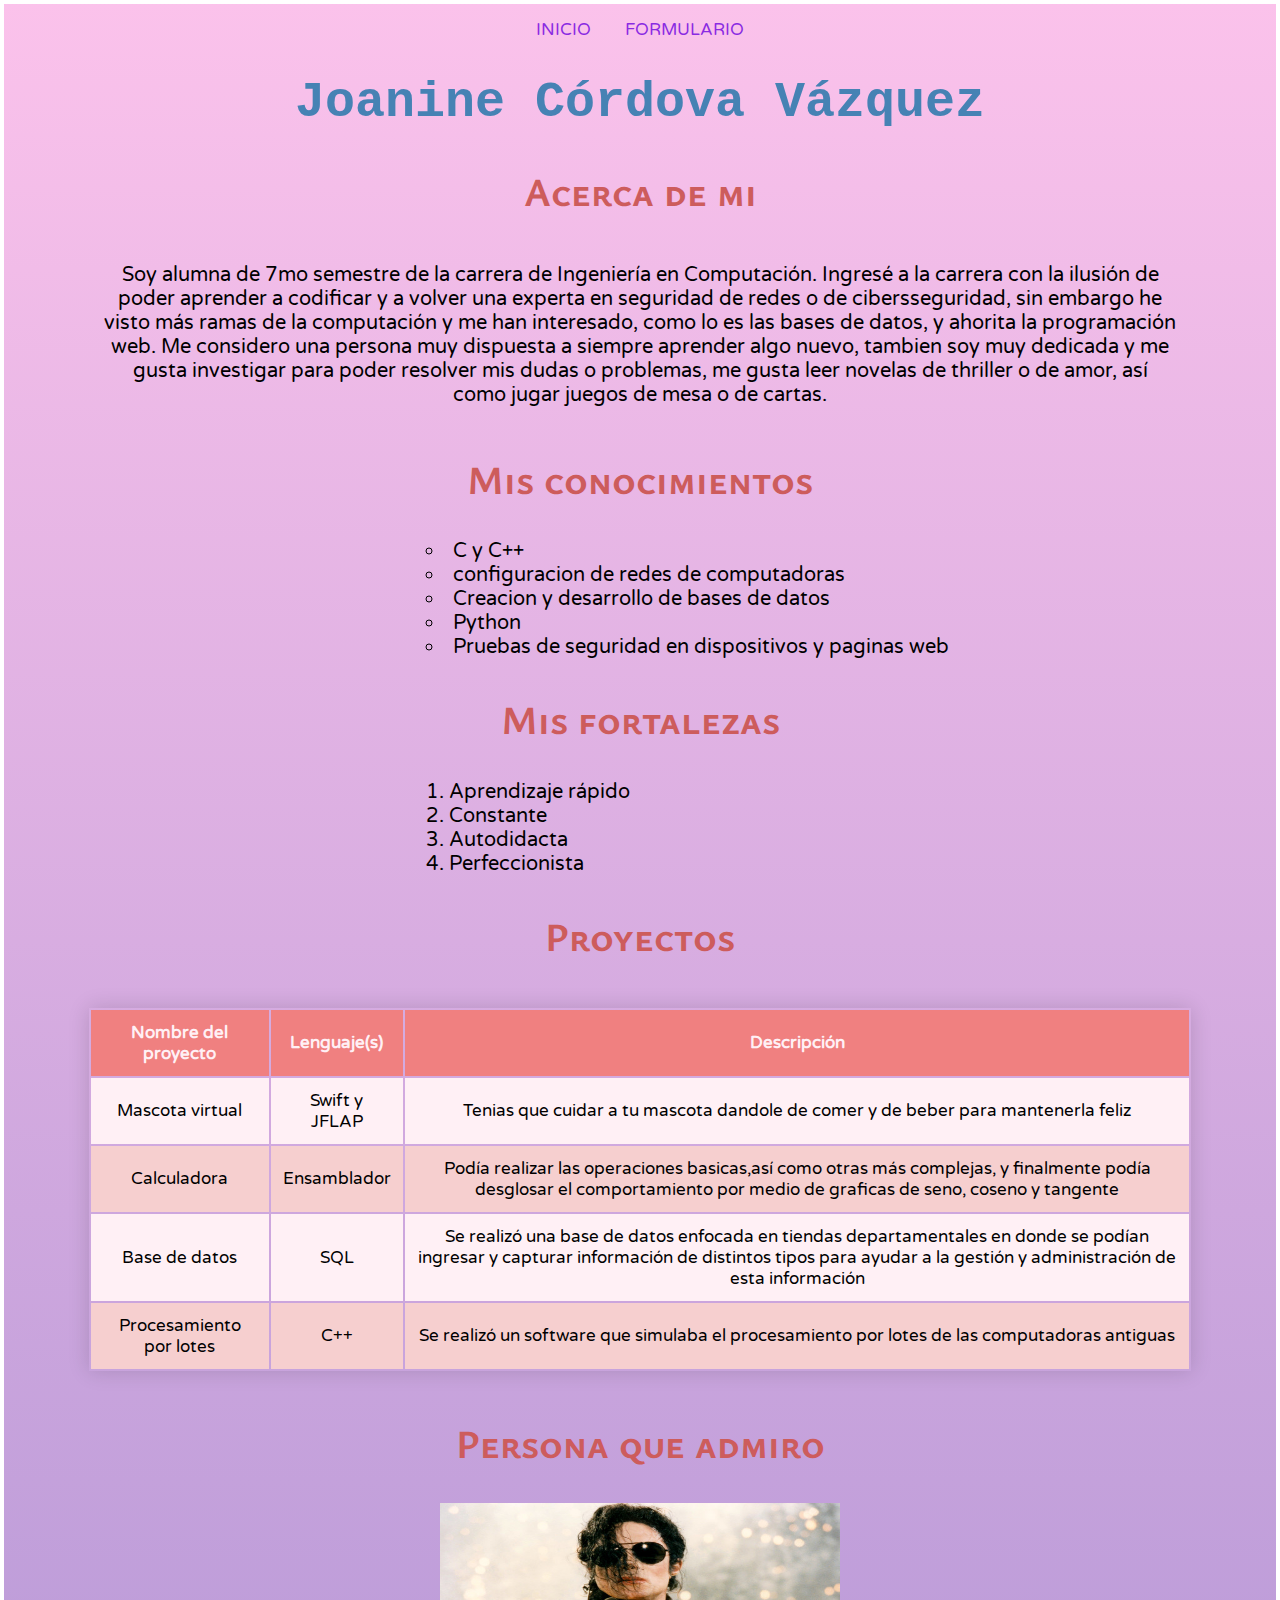
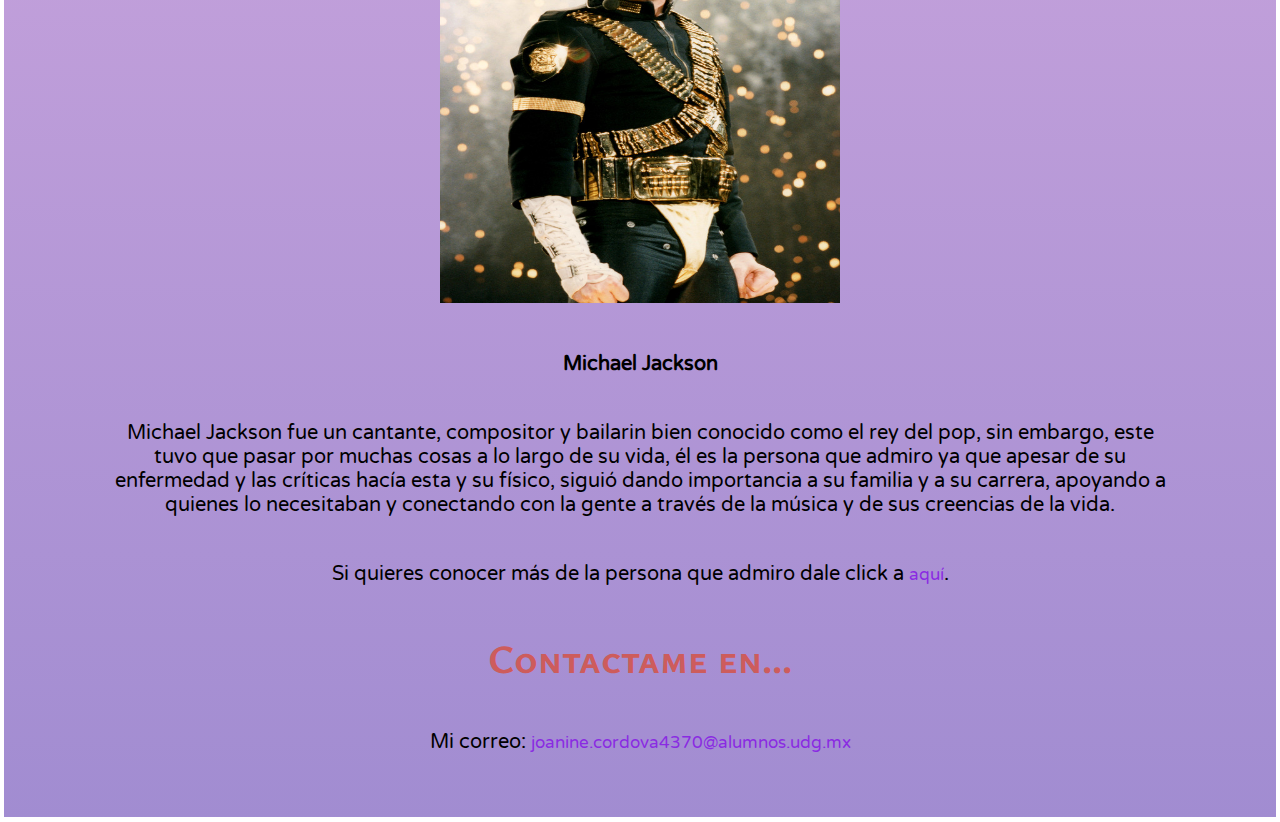
==== index.html @ 08451153 "Repositorio pagina web" ====
<!DOCTYPE html>
<html lang="es">
	<head>
		<meta charset="UTF-8">
		<title>Index</title>
		<link rel="stylesheet" href="stylesheet.css">
		
		<link rel="shortcut icon" href="Estrella.png">

		<link rel="preconnect" href="https://fonts.googleapis.com">
		<link rel="preconnect" href="https://fonts.gstatic.com" crossorigin>
		<link href="https://fonts.googleapis.com/css2?family=Ubuntu+Mono:ital,wght@1,700&family=Varela+Round&family=Ysabeau+SC&display=swap" rel="stylesheet">
		
		<link rel="stylesheet" href="https://cdnjs.cloudflare.com/ajax/libs/animate.css/4.1.1/animate.min.css" />
	</head>
	<body>
		<div class="background">
			<main>
				<div class="nav">
					<a href="index.html">INICIO</a>
					<a href="formulario.html" style="margin-left: 30px;">FORMULARIO</a>	
				</div>
				<h1 class="animate__animated animate__wobble">Joanine Córdova Vázquez</h1>
				<section>
					<h2 class="animate__animated animate__bounceIn">Acerca de mi</h2>
					<p>Soy alumna de 7mo semestre de la carrera de Ingeniería en Computación. Ingresé a la carrera con la ilusión de poder aprender a codificar y a volver una experta en seguridad de redes o de cibersseguridad, sin embargo he visto más ramas de la computación y me han interesado, como lo es las bases de datos, y ahorita la programación web. Me considero una persona muy dispuesta a siempre aprender algo nuevo, tambien soy muy dedicada y me gusta investigar para poder resolver mis dudas o problemas, me gusta leer novelas de thriller o de amor, así como jugar juegos de mesa o de cartas. </p>
				</section>
				<section>
					<h2 class="animate__animated animate__bounceIn">Mis conocimientos</h2>
						<ul>
							<li>C y C++</li>
							<li>configuracion de redes de computadoras</li>
							<li>Creacion y desarrollo de bases de datos</li>
							<li>Python</li>
							<li>Pruebas de seguridad en dispositivos y paginas web</li>
						</ul>
				</section>
				<section>
					<h2 class="animate__animated animate__bounceIn">Mis fortalezas</h2>
					<ol>
						<li>Aprendizaje rápido</li>
						<li>Constante</li>
						<li>Autodidacta</li>
						<li>Perfeccionista</li>
					</ol>
				</section>
				<section>
					<h2 class="animate__animated animate__bounceIn">Proyectos</h2>
					<table>
						<tr>
							<th>Nombre del proyecto</th>
							<th>Lenguaje(s)</th>
							<th>Descripción</th>
						</tr>
						<tr>
							<td>Mascota virtual</td>
							<td>Swift y JFLAP</td>
							<td>Tenias que cuidar a tu mascota dandole de comer y de beber para mantenerla feliz</td>
						</tr>
						<tr>
							<td>Calculadora</td>
							<td>Ensamblador</td>
							<td>Podía realizar las operaciones basicas,así como otras más complejas, y finalmente podía desglosar el comportamiento por medio de graficas de seno, coseno y tangente</td>
						</tr>
						<tr>
							<td>Base de datos</td>
							<td>SQL</td>
							<td>Se realizó una base de datos enfocada en tiendas departamentales en donde se podían ingresar y capturar información de distintos tipos para ayudar a la gestión y administración de esta información</td>
						</tr>
						<tr>
							<td>Procesamiento por lotes</td>
							<td>C++</td>
							<td>Se realizó un software que simulaba el procesamiento por lotes de las computadoras antiguas</td>
						</tr>
					</table>
				</section>
				<section>
					<h2 class="animate__animated animate__bounceIn">Persona que admiro</h2>
					<img src="MichaelJackson.jpg" alt="Michael Jackson" style="width:400px;height:400px">
					<p><b>Michael Jackson</b></p>
					<p> Michael Jackson fue un cantante, compositor y bailarin bien conocido como el rey del pop, sin embargo, este tuvo que pasar por muchas cosas a lo largo de su vida, él es la persona que admiro ya que apesar de su enfermedad y las críticas hacía esta y su físico, siguió dando importancia a su familia y a su carrera, apoyando a quienes lo necesitaban y conectando con la gente a través de la música y de sus creencias de la vida.</p>
					<p>Si quieres conocer más de la persona que admiro dale click a <a href="https://es.wikipedia.org/wiki/Michael_Jackson">aquí</a>.</p>
				</section>
				<div class="footer">
					<section>
						<h2 class="animate__animated animate__bounceIn">Contactame en...</h2>
						<p>Mi correo:
							<a href="mailto:joanine.cordova4370@alumnos.udg.mx">joanine.cordova4370@alumnos.udg.mx</a>
						</p>
						<p> </p><br>
					</section>
				</div>
			</main>
		</div>
	</body>
</html>
---- stylesheet.css ----
body {
    margin: 0px;
	background-image: linear-gradient(to top, #a18cd1 0%, #fbc2eb 100%);
	/*background: url("AmarilloPastel.jpg") no-repeat;*/
    border: 4px solid white;
    background-position: center;
    background-attachment: scroll;
    background-size: cover;
	text-align: center;
}
.Espacio{
	width: 50%;
	height: 50%;
}
h1{
	color:steelblue;
	/*font-family: Georgia, serif;*/
	font-family: 'Ubuntu Mono', monospace;
	font-size: 50px;
}

h2{
	color: indianred;
	/*font-family: Garamond, serif;*/
	font-size: 40px;
	font-family: 'Ysabeau SC', sans-serif;
}

p{
	font-family: Times New Roman, serif;
	font-size: 20px;
	margin-top: 45px;
	margin-bottom: 45px;
	margin-right: 100px;
	margin-left: 100px;
	
	font-family: 'Varela Round', sans-serif;
}

a:hover{ 
	color: darkgrey;
	font-size: 19px;
	text-decoration:none;
	font-family: 'Varela Round', sans-serif;
} 

a{
	color: blueviolet;
	font-size: 17px;
	text-decoration:none;
	font-family: 'Varela Round', sans-serif;
}

ul{
	font-size: 20px;
	margin-left: 30%;
	text-align: left;
	list-style: circle;
	list-style-position: inside;
	font-family: 'Varela Round', sans-serif;
}

ol{
	font-size: 20px;
	margin-left: 30%;
	text-align:left;
	list-style: decimal;
	list-style-position: inside;
	font-family: 'Varela Round', sans-serif;
}

table{ 
	/*border-collapse: collapse;*/ 
	margin-top: 45px;
	margin-bottom: 45px;
	margin-right: 85px;
	margin-left: 85px;
	font-size: 1.09em; 
	min-width: 450px; 
	box-shadow: 0 0 20px rgba(0, 0, 0, 0.15);
	font-family: 'Varela Round', sans-serif; 
}

table th { 
	background-color: lightcoral;
	color: lavenderblush; 
	text-align: middle; 
}
table th, td { 
	padding: 12px; 
}
 
table tbody tr:nth-of-type(even) { 
	background-color: lavenderblush; 
}

table tbody tr:nth-of-type(odd) { 
	background-color:rgb(246, 207, 207); 
}

.nav{
	margin-top: 15px;
}

form{
	font-family: 'Varela Round', sans-serif; 
}
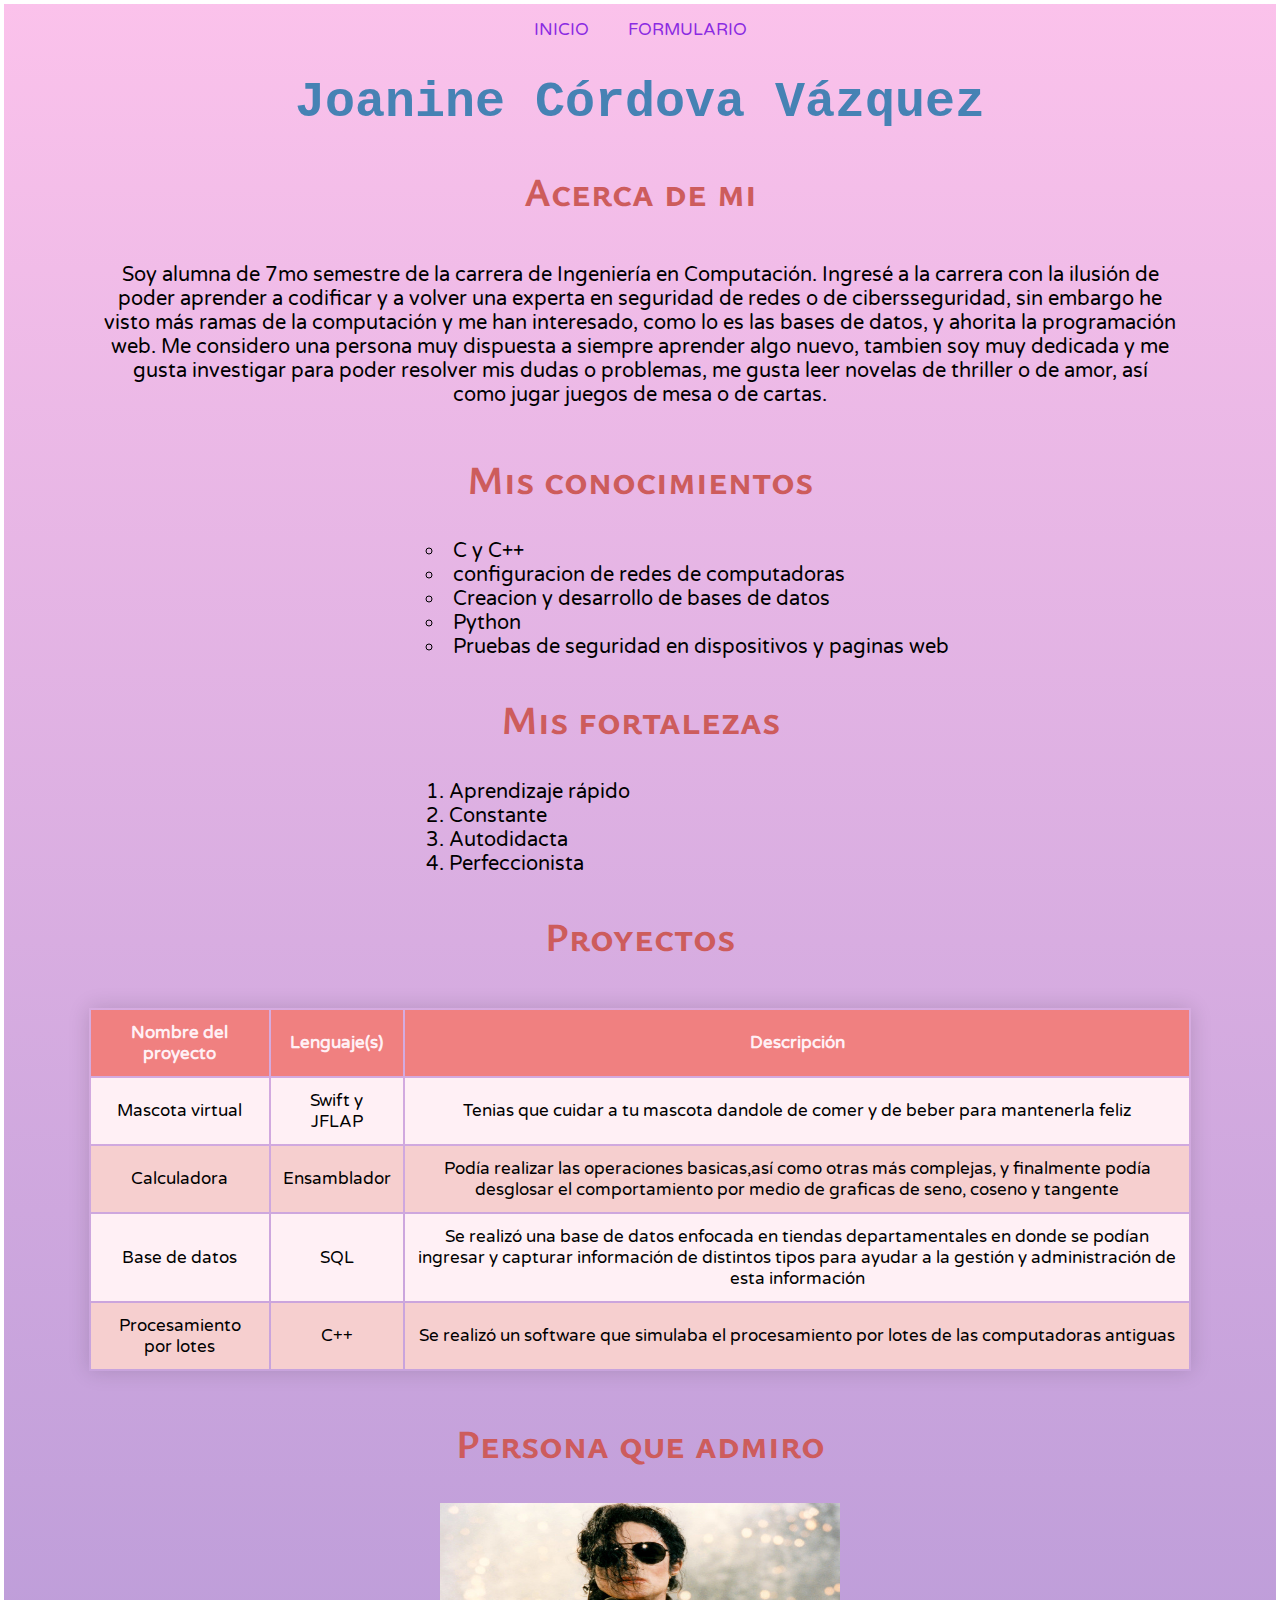
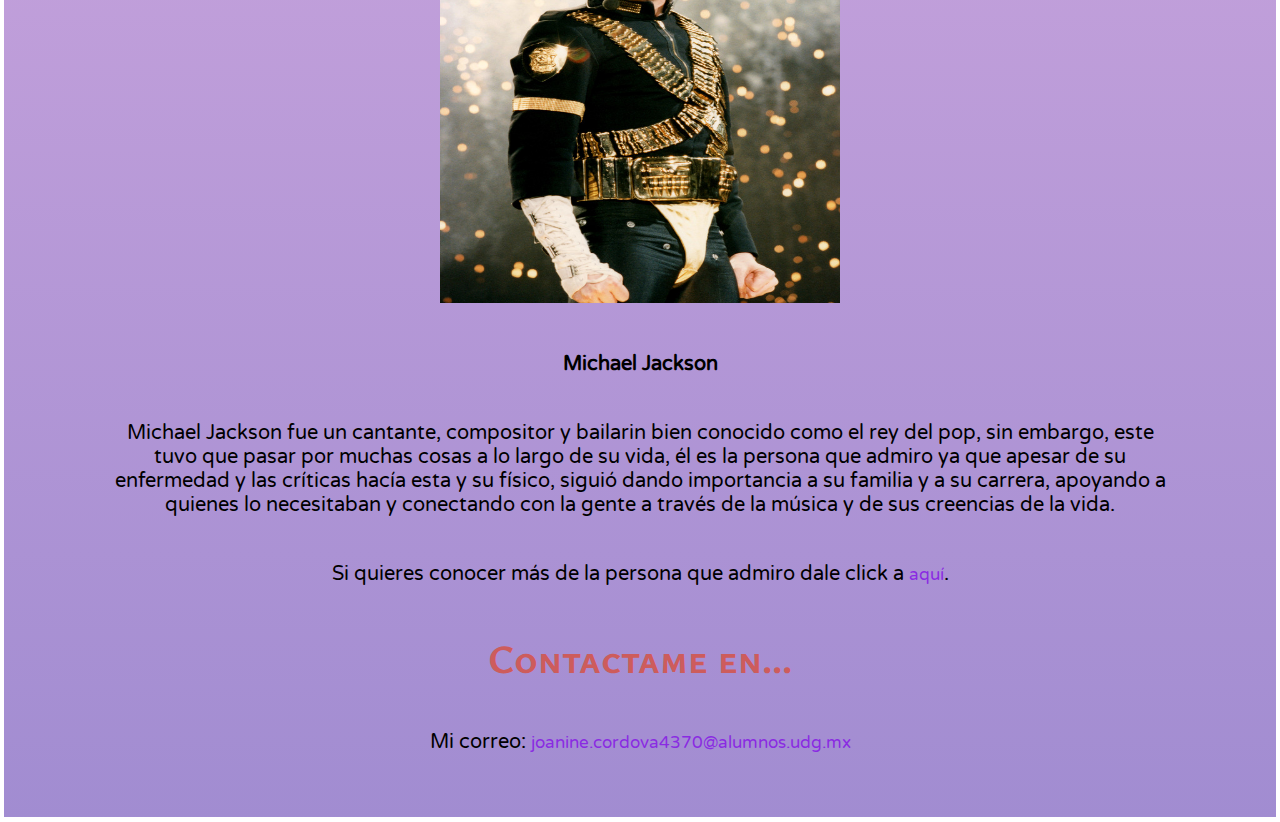
==== commit 651e18b8: "cambio en el index y formulario" ====
--- a/index.html
+++ b/index.html
@@ -18,7 +18,7 @@
 			<main>
 				<div class="nav">
 					<a href="index.html">INICIO</a>
-					<a href="formulario.html" style="margin-left: 30px;">FORMULARIO</a>	
+					<a href="formulario.html" style="margin-left: 35px;">FORMULARIO</a>	
 				</div>
 				<h1 class="animate__animated animate__wobble">Joanine Córdova Vázquez</h1>
 				<section>
